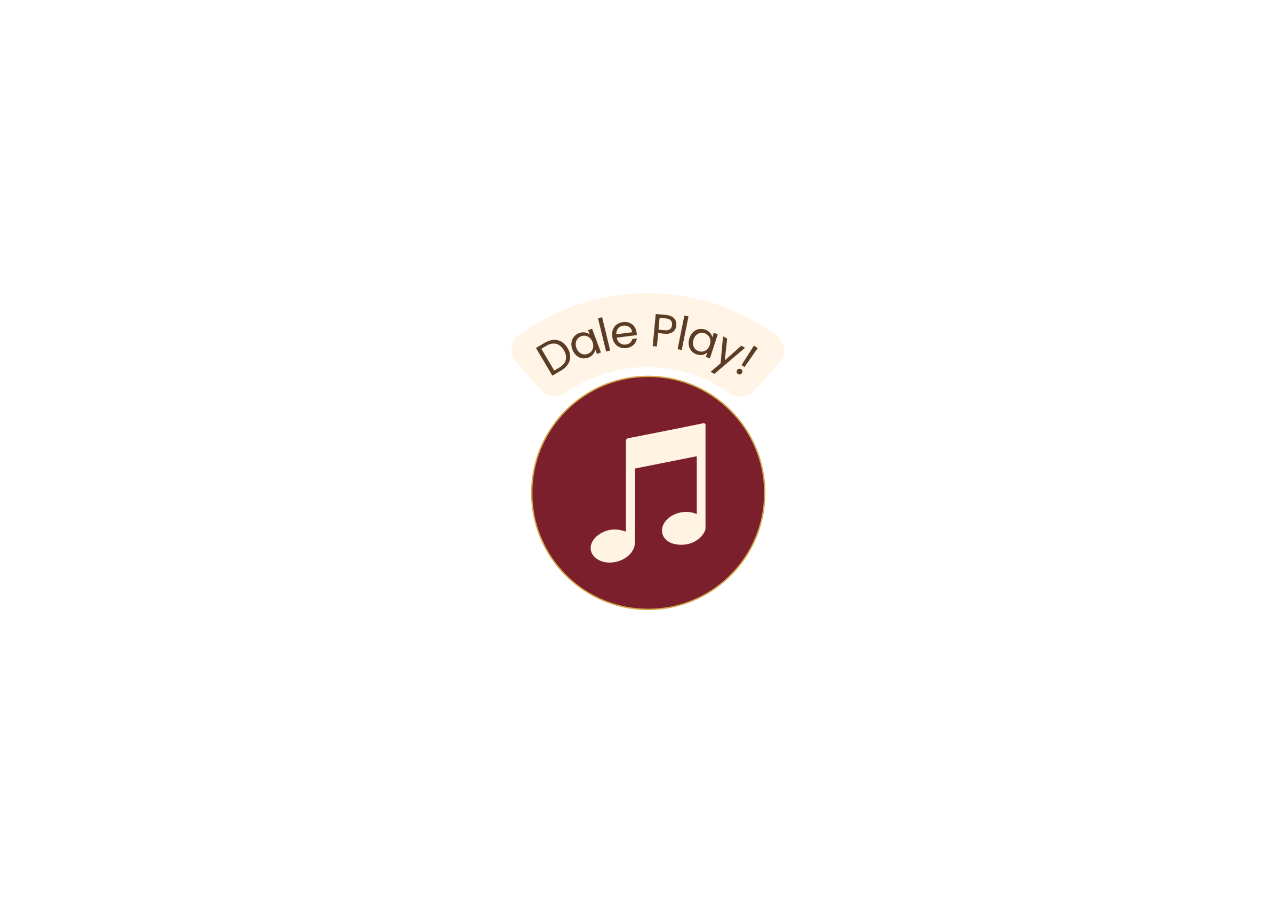
==== index.html @ cacb798c "Reproductor XV Rossely" ====
<!DOCTYPE html>
<html lang="es">
<head>
    <meta charset="UTF-8">

    <meta
        name="viewport"
        content="width=device-width, initial-scale=1.0"
    >

    <title>Música XV Rossely</title>

    <link rel="stylesheet" href="styles.css">
</head>

<body>

    <main class="reproductor">

        <div class="animacion-respirar">

            <button
                id="botonMusica"
                class="boton-musica"
                type="button"
                aria-label="Reproducir música"
                aria-pressed="false"
            >

                <img
                    id="imagenBoton"
                    src="assets/play.png"
                    alt="Dale Play"
                >

            </button>

        </div>

        <audio
            id="musica"
            src="assets/cancion.mp3"
            preload="auto"
        ></audio>

    </main>

    <script src="script.js"></script>

</body>
</html>
---- styles.css ----
* {
    box-sizing: border-box;
}

html,
body {
    margin: 0;
    padding: 0;

    width: 100%;
    height: 100%;
}

body {
    display: flex;
    justify-content: center;
    align-items: center;

    background: transparent;

    overflow: hidden;
}

/* CONTENEDOR */

.reproductor {
    width: 100%;
    height: 100%;

    display: flex;
    justify-content: center;
    align-items: center;
}


/* ANIMACIÓN SUAVE */

.animacion-respirar {
    width: min(78vw, 320px);

    animation: respirar 3.2s ease-in-out infinite;
}


/* BOTÓN */

.boton-musica {
    width: 100%;

    padding: 0;
    margin: 0;

    background: transparent;
    border: none;

    cursor: pointer;

    display: block;

    -webkit-tap-highlight-color: transparent;

    transition: transform 0.15s ease;
}


/* IMAGEN DEL BOTÓN */

.boton-musica img {
    display: block;

    width: 100%;
    height: auto;

    object-fit: contain;

    user-select: none;
    pointer-events: none;
}


/* PEQUEÑO EFECTO CUANDO SE TOCA */

.boton-musica:active {
    transform: scale(0.95);
}


/* RESPIRACIÓN */

@keyframes respirar {

    0%,
    100% {
        transform: scale(1);
    }

    50% {
        transform: scale(1.035);
    }
}
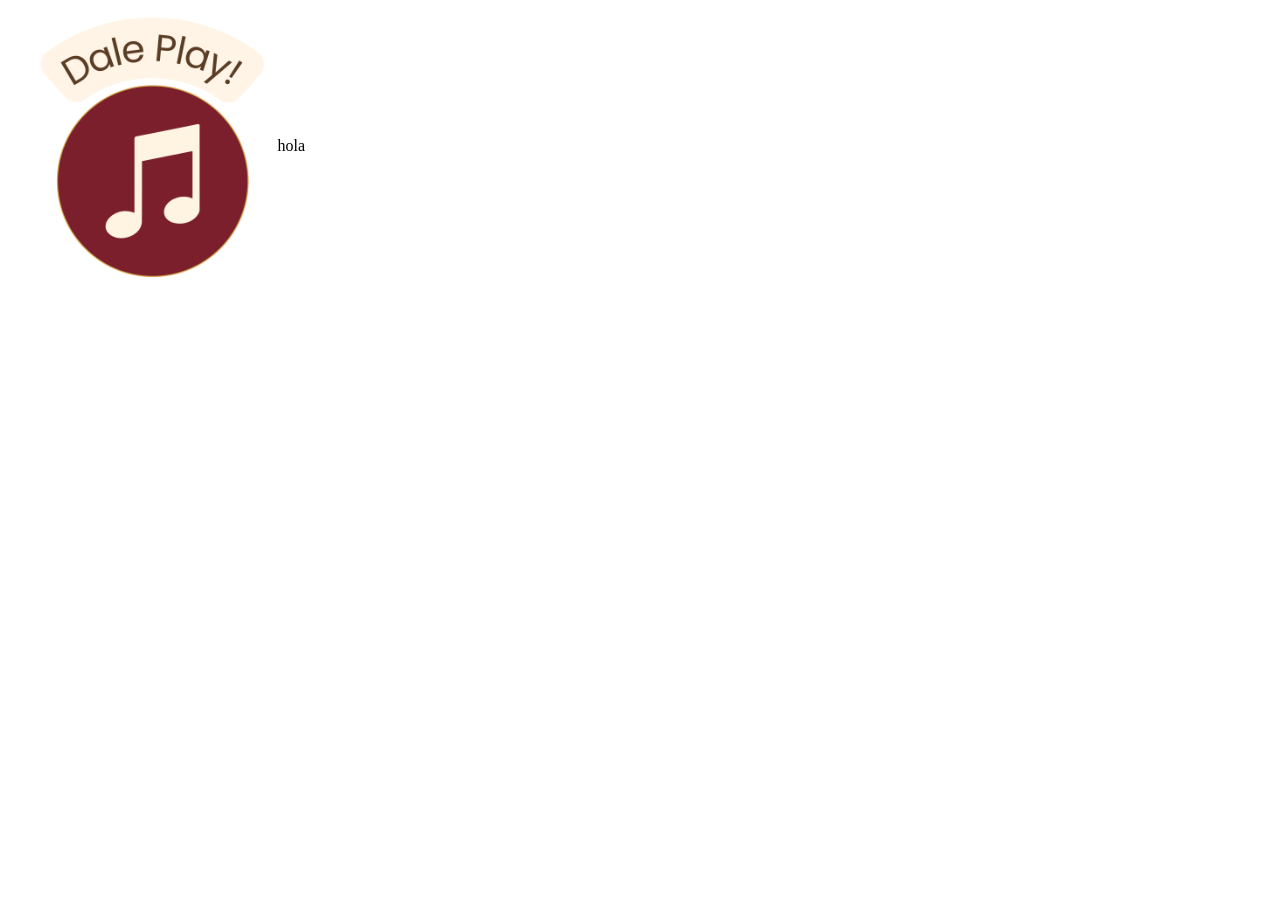
==== commit dfab2963: "v2" ====
--- a/index.html
+++ b/index.html
@@ -1,51 +1,300 @@
 <!DOCTYPE html>
 <html lang="es">
+
 <head>
     <meta charset="UTF-8">
 
-    <meta
-        name="viewport"
-        content="width=device-width, initial-scale=1.0"
-    >
-
-    <title>Música XV Rossely</title>
-
-    <link rel="stylesheet" href="styles.css">
+    <meta name="viewport" content="width=device-width, initial-scale=1.0">
+
+    <title>Reproductor Rossely</title>
+
+    <style>
+        /* =========================
+       LIMPIEZA GENERAL
+    ========================== */
+
+        * {
+            box-sizing: border-box;
+        }
+
+        html,
+        body {
+            margin: 0;
+            padding: 0;
+
+            background: transparent !important;
+
+            overflow: visible;
+        }
+
+
+        /* =========================
+       CONTENEDOR DEL WIDGET
+    ========================== */
+
+        body {
+            display: inline-block;
+        }
+
+        .reproductor {
+            width: 320px;
+            padding: 15px;
+
+            display: inline-flex;
+            justify-content: center;
+            align-items: center;
+
+            background: transparent !important;
+        }
+
+
+        /* =========================
+       ANIMACIÓN DE RESPIRACIÓN
+    ========================== */
+
+        .animacion-respirar {
+            width: 100%;
+
+            animation:
+                respirar 3.2s ease-in-out infinite;
+
+            transform-origin: center center;
+        }
+
+
+        @keyframes respirar {
+
+            0%,
+            100% {
+                transform: scale(1);
+            }
+
+            50% {
+                transform: scale(1.035);
+            }
+
+        }
+
+
+        /* =========================
+       BOTÓN
+    ========================== */
+
+        .boton-musica {
+            width: 100%;
+
+            margin: 0;
+            padding: 0;
+
+            display: block;
+
+            background: transparent !important;
+            border: none;
+            outline: none;
+
+            cursor: pointer;
+
+            -webkit-tap-highlight-color: transparent;
+
+            transition:
+                transform 0.15s ease,
+                filter 0.2s ease;
+        }
+
+
+        /* Cuando se toca */
+
+        .boton-musica:active {
+            transform: scale(0.95);
+        }
+
+
+        /* Pequeño brillo al pasar el cursor */
+
+        .boton-musica:hover {
+            filter: brightness(1.03);
+        }
+
+
+        /* =========================
+       IMAGEN
+    ========================== */
+
+        .boton-musica img {
+            width: 100%;
+            height: auto;
+
+            display: block;
+
+            object-fit: contain;
+
+            user-select: none;
+            -webkit-user-drag: none;
+
+            pointer-events: none;
+        }
+
+
+        /* =========================
+       AUDIO
+    ========================== */
+
+        audio {
+            display: none;
+        }
+    </style>
 </head>
 
+
 <body>
 
     <main class="reproductor">
 
         <div class="animacion-respirar">
 
-            <button
-                id="botonMusica"
-                class="boton-musica"
-                type="button"
-                aria-label="Reproducir música"
-                aria-pressed="false"
-            >
-
-                <img
-                    id="imagenBoton"
-                    src="assets/play.png"
-                    alt="Dale Play"
-                >
+            <button id="botonMusica" class="boton-musica" type="button" aria-label="Reproducir música"
+                aria-pressed="false">
+
+                <img id="imagenBoton" src="https://alvarezzjosi.github.io/rossely-musica/assets/play.png"
+                    alt="Dale Play" fetchpriority="high">
 
             </button>
 
         </div>
 
-        <audio
-            id="musica"
-            src="assets/cancion.mp3"
-            preload="auto"
-        ></audio>
+        <p>hola</p>
+
+        <audio id="musica" src="https://alvarezzjosi.github.io/rossely-musica/assets/cancion.mp3"
+            preload="none"></audio>
 
     </main>
 
-    <script src="script.js"></script>
+
+    <script>
+
+        /* =========================
+           ELEMENTOS
+        ========================== */
+
+        const boton =
+            document.getElementById("botonMusica");
+
+        const imagen =
+            document.getElementById("imagenBoton");
+
+        const musica =
+            document.getElementById("musica");
+
+
+        /* =========================
+           ARCHIVOS
+        ========================== */
+
+        const imagenPlay =
+            "https://alvarezzjosi.github.io/rossely-musica/assets/play.webp";
+
+        const imagenPause =
+            "https://alvarezzjosi.github.io/rossely-musica/assets/pause.webp";
+
+
+        /* =========================
+           ESTADO
+        ========================== */
+
+        let reproduciendo = false;
+
+        musica.volume = 0.8;
+
+
+        /* =========================
+           CLICK
+        ========================== */
+
+        boton.addEventListener("click", async () => {
+
+            if (!reproduciendo) {
+
+                try {
+
+                    await musica.play();
+
+                    imagen.src = imagenPause;
+                    imagen.alt = "Pausar canción";
+
+                    boton.setAttribute(
+                        "aria-label",
+                        "Pausar música"
+                    );
+
+                    boton.setAttribute(
+                        "aria-pressed",
+                        "true"
+                    );
+
+                    reproduciendo = true;
+
+                }
+
+                catch (error) {
+
+                    console.error(
+                        "No se pudo reproducir la música:",
+                        error
+                    );
+
+                }
+
+            }
+
+            else {
+
+                musica.pause();
+
+                imagen.src = imagenPlay;
+                imagen.alt = "Dale Play";
+
+                boton.setAttribute(
+                    "aria-label",
+                    "Reproducir música"
+                );
+
+                boton.setAttribute(
+                    "aria-pressed",
+                    "false"
+                );
+
+                reproduciendo = false;
+
+            }
+
+        });
+
+
+        /* =========================
+           CUANDO TERMINA LA CANCIÓN
+        ========================== */
+
+        musica.addEventListener("ended", () => {
+
+            imagen.src = imagenPlay;
+            imagen.alt = "Dale Play";
+
+            boton.setAttribute(
+                "aria-label",
+                "Reproducir música"
+            );
+
+            boton.setAttribute(
+                "aria-pressed",
+                "false"
+            );
+
+            reproduciendo = false;
+
+        });
+
+    </script>
 
 </body>
+
 </html>
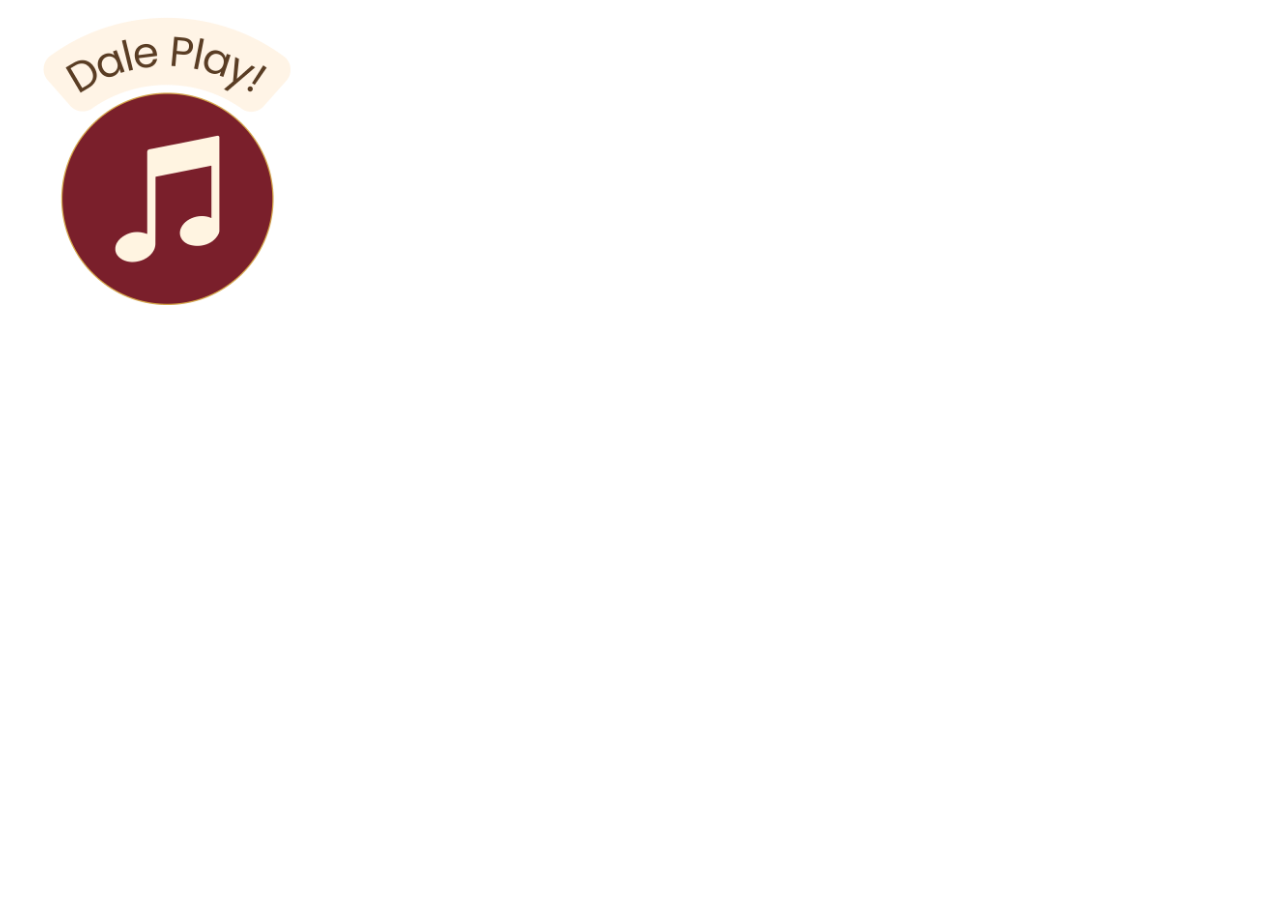
==== commit 74d2cb52: "v2 def" ====
--- a/index.html
+++ b/index.html
@@ -162,8 +162,6 @@
 
         </div>
 
-        <p>hola</p>
-
         <audio id="musica" src="https://alvarezzjosi.github.io/rossely-musica/assets/cancion.mp3"
             preload="none"></audio>
 
